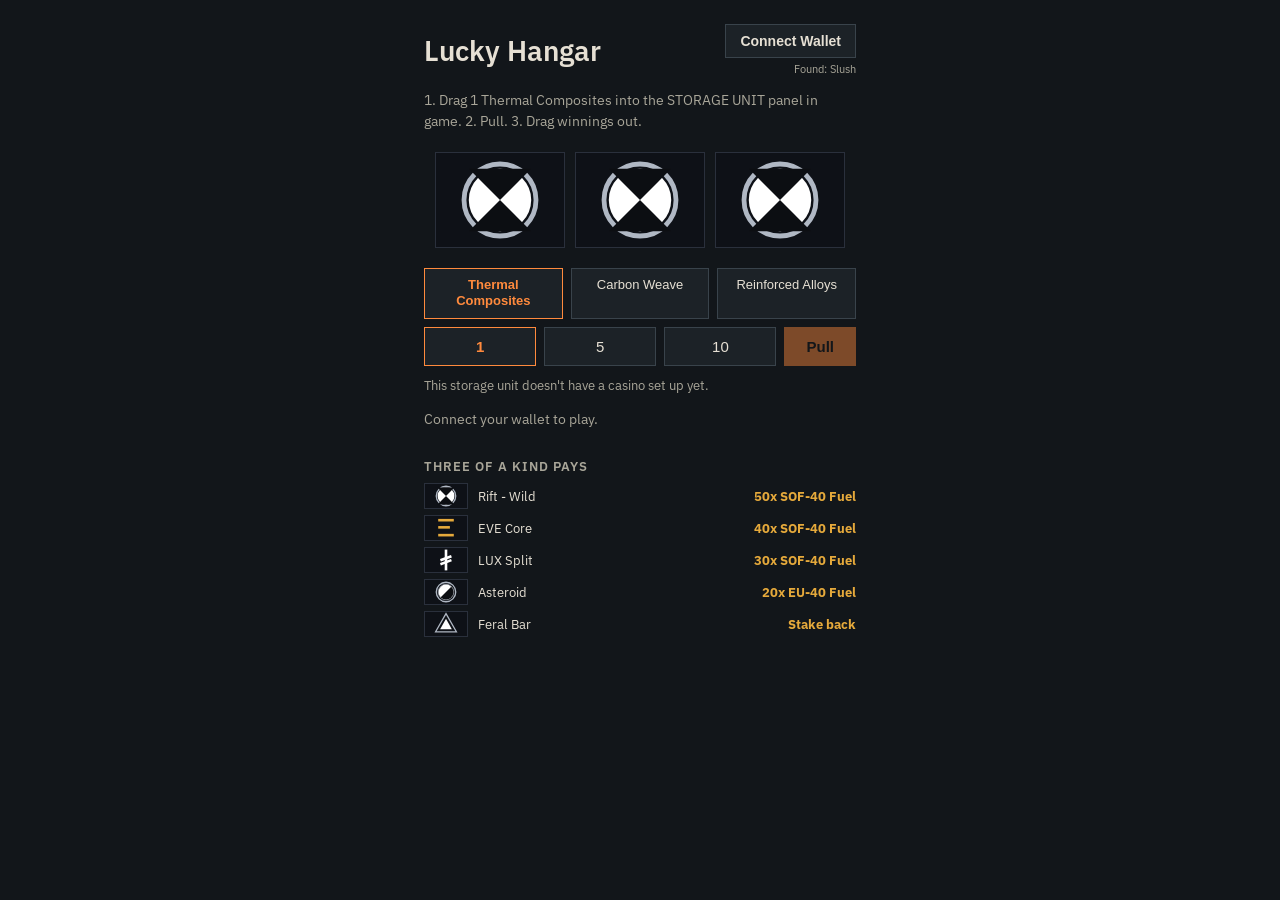
==== index.html @ 4b9a3ab9 "Add files via upload" ====
<!doctype html>
<html lang="en">
  <head>
    <meta charset="UTF-8" />
    <meta name="viewport" content="width=device-width, initial-scale=1.0" />
    <title>Lucky Hangar</title>
    <link rel="preconnect" href="https://fonts.googleapis.com" />
    <link href="https://fonts.googleapis.com/css2?family=IBM+Plex+Sans:wght@400;600;700&display=swap" rel="stylesheet" />
    <style>
      html, body { margin: 0; background: #12161a; }
      * { box-sizing: border-box; }
    </style>
    <script type="module" crossorigin src="./assets/index-D8gxlqNQ.js"></script>
  </head>
  <body>
    <div id="root"></div>
    <!-- The game's browser has no dev tools: show uncaught errors on the page instead. -->
    <div id="page-errors" style="display:none;position:fixed;left:0;right:0;bottom:0;max-height:40vh;overflow:auto;background:#3a1418;color:#ffd7d7;font:12px/1.4 monospace;padding:8px 12px;white-space:pre-wrap;z-index:99999"></div>
    <script>
      (function () {
        function show(msg) {
          var box = document.getElementById("page-errors");
          if (!box) return;
          box.style.display = "block";
          box.textContent += (box.textContent ? "\n" : "") + "Error: " + msg;
        }
        window.addEventListener("error", function (e) { show(e.message + (e.filename ? " (" + e.filename.split("/").pop() + ":" + e.lineno + ")" : "")); });
        window.addEventListener("unhandledrejection", function (e) { show((e.reason && e.reason.message) || String(e.reason)); });
      })();
    </script>
  </body>
</html>
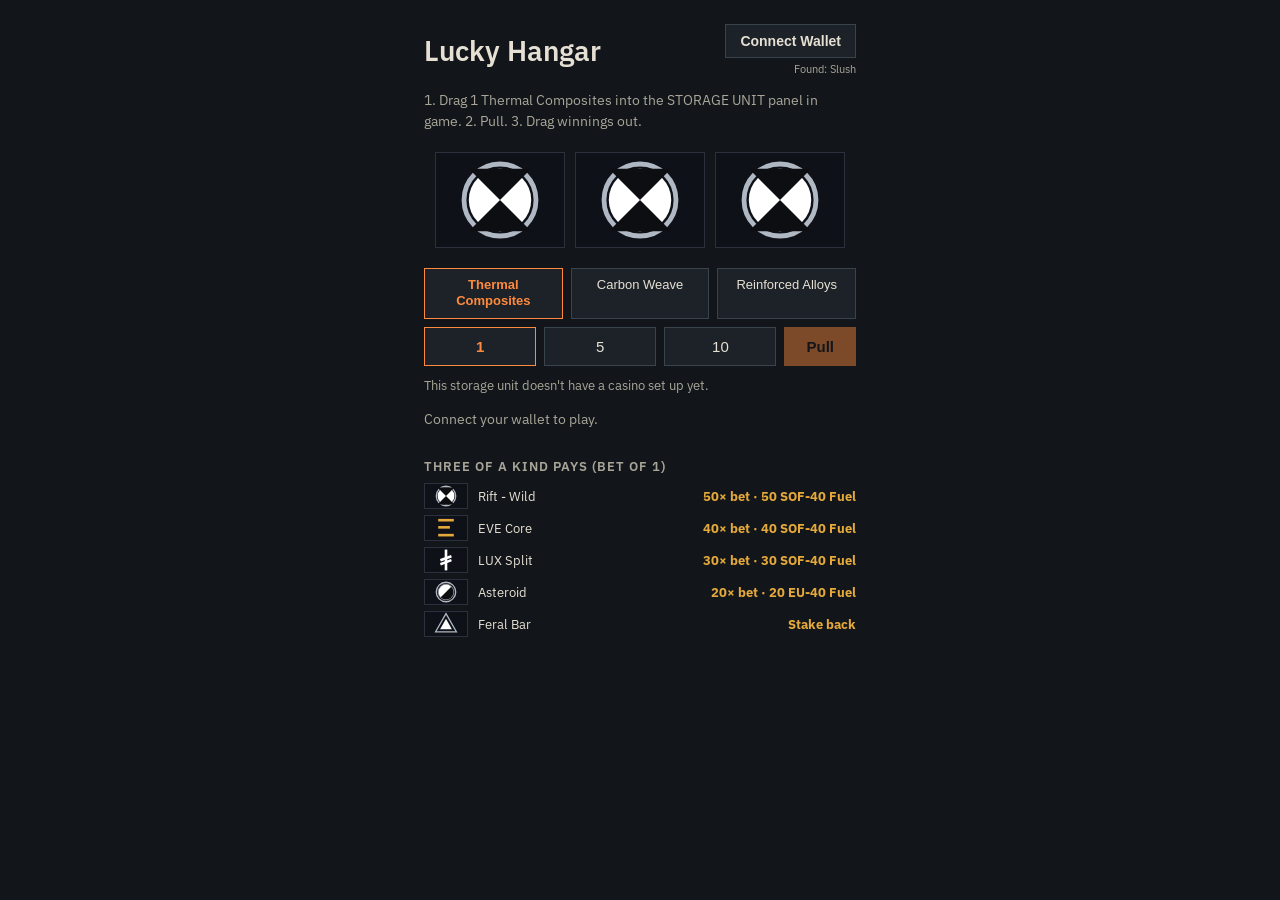
==== commit 0795f8b5: "Add files via upload" ====
--- a/index.html
+++ b/index.html
@@ -10,7 +10,7 @@
       html, body { margin: 0; background: #12161a; }
       * { box-sizing: border-box; }
     </style>
-    <script type="module" crossorigin src="./assets/index-D8gxlqNQ.js"></script>
+    <script type="module" crossorigin src="./assets/index-DmJBJe1i.js"></script>
   </head>
   <body>
     <div id="root"></div>
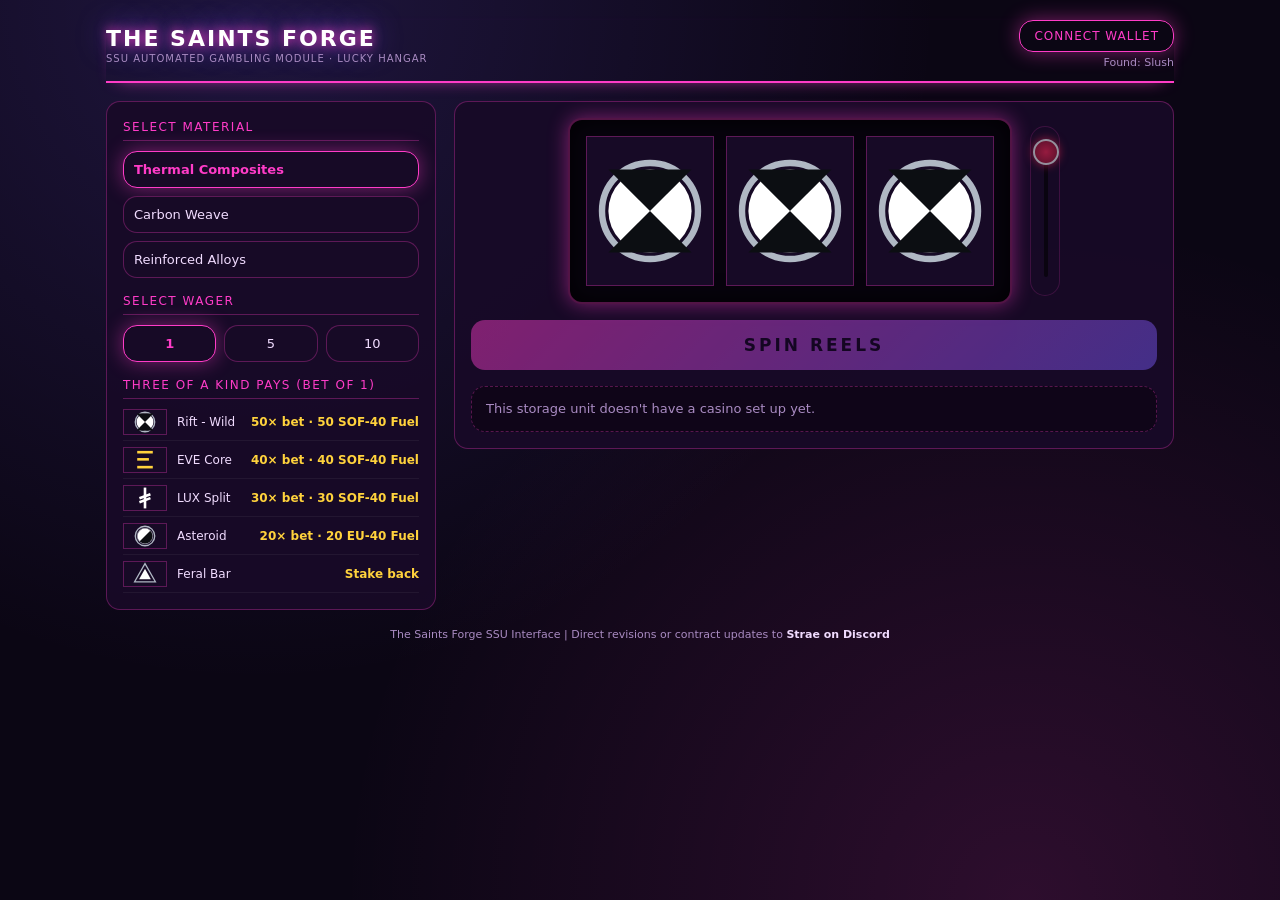
==== commit 3bb09a60: "Add files via upload" ====
--- a/index.html
+++ b/index.html
@@ -4,13 +4,12 @@
     <meta charset="UTF-8" />
     <meta name="viewport" content="width=device-width, initial-scale=1.0" />
     <title>Lucky Hangar</title>
-    <link rel="preconnect" href="https://fonts.googleapis.com" />
-    <link href="https://fonts.googleapis.com/css2?family=IBM+Plex+Sans:wght@400;600;700&display=swap" rel="stylesheet" />
     <style>
-      html, body { margin: 0; background: #12161a; }
+      html, body { margin: 0; background: #0b0614; }
       * { box-sizing: border-box; }
     </style>
-    <script type="module" crossorigin src="./assets/index-DmJBJe1i.js"></script>
+    <script type="module" crossorigin src="./assets/index-D9qPThvo.js"></script>
+    <link rel="stylesheet" crossorigin href="./assets/index-DUZbqh2z.css">
   </head>
   <body>
     <div id="root"></div>
--- a/assets/index-DUZbqh2z.css
+++ b/assets/index-DUZbqh2z.css
@@ -0,0 +1 @@
+:root{--bg: #0b0614;--panel: rgba(24, 10, 40, .92);--panel-2: #170a26;--line: rgba(255, 60, 200, .3);--text: #f1dcff;--dim: #a98bc2;--accent: #ff3cc8;--accent-2: #7a5cff;--warm: #ffd23c;--bad: #ff7b8f;--glow: 0 0 20px rgba(255, 60, 200, .45);--btn-text: #12041f;--reel-bg: #07030d;--font: "Trebuchet MS", system-ui, sans-serif;--radius: 14px;--title-shadow: 0 0 12px #ff3cc8, 0 0 30px #7a5cff}*{box-sizing:border-box;margin:0;padding:0}html,body{background:var(--bg)}body{color:var(--text);font-family:var(--font);min-height:100vh;background-image:radial-gradient(circle at 20% 0%,rgba(122,92,255,.18),transparent 50%),radial-gradient(circle at 80% 100%,rgba(255,60,200,.14),transparent 50%);background-attachment:fixed}.app{max-width:1100px;margin:0 auto;padding:20px 16px}header.top{display:flex;justify-content:space-between;align-items:center;gap:12px;flex-wrap:wrap;border-bottom:2px solid var(--accent);padding-bottom:12px;margin-bottom:18px;box-shadow:0 6px 18px -12px var(--accent)}.brand{font-size:22px;font-weight:700;letter-spacing:2px;color:#fff;text-shadow:var(--title-shadow)}.brand small{display:block;font-size:10px;letter-spacing:1px;color:var(--dim);text-shadow:none;font-weight:400;margin-top:2px}.grid{display:grid;grid-template-columns:330px 1fr;gap:18px;align-items:start}@media (max-width: 820px){.grid{grid-template-columns:1fr}.machine{order:-1}.opts.items{grid-template-columns:repeat(3,1fr)}.lever{display:none}}.panel{background:var(--panel);border:1px solid var(--line);border-radius:var(--radius);padding:16px}.title{font-size:12px;letter-spacing:1.5px;text-transform:uppercase;color:var(--accent);border-bottom:1px solid var(--line);padding-bottom:6px;margin:2px 0 10px}.title.gap{margin-top:16px}.opts{display:grid;gap:8px}.opts.bets{grid-template-columns:repeat(3,1fr)}.opt{background:var(--panel-2);border:1px solid var(--line);color:var(--text);border-radius:var(--radius);padding:10px;text-align:left;cursor:pointer;font:inherit;font-size:13px;transition:border-color .15s,box-shadow .15s}.opts.bets .opt{text-align:center}.opt small{display:block;color:var(--dim);font-size:11px;margin-top:3px;font-weight:400}.opt:hover:not(:disabled){border-color:var(--accent)}.opt[aria-pressed=true]{border-color:var(--accent);color:var(--accent);box-shadow:var(--glow);font-weight:700}.opt:disabled{cursor:not-allowed;opacity:.7}.pays{list-style:none;display:grid;gap:6px}.pays li{display:flex;align-items:center;gap:10px;font-size:12px;border-bottom:1px solid rgba(255,255,255,.05);padding-bottom:5px}.pays li .name{flex:1}.pays li b{color:var(--warm);text-align:right}.machine{display:flex;flex-direction:column;align-items:center;gap:16px}.reels-row{display:flex;align-items:center;gap:18px}.reels{display:flex;gap:12px;background:var(--reel-bg);border:2px solid var(--line);padding:16px;border-radius:var(--radius);box-shadow:inset 0 0 25px #000000e6,var(--glow)}.reels .reel{transition:opacity .1s}.reels.spinning .reel{opacity:.75}.lever{width:30px;height:170px;background:var(--panel-2);border:1px solid var(--line);border-radius:15px;position:relative;cursor:pointer;padding:0}.lever:before{content:"";position:absolute;left:13px;top:20px;width:4px;height:130px;background:#000;border-radius:2px}.lever .knob{position:absolute;left:2px;top:12px;width:26px;height:26px;border-radius:50%;border:2px solid #fff;background:radial-gradient(circle,#ff2a55,#8c1530);box-shadow:0 0 10px #ff2a55;transition:top .15s ease-out}.lever.pulled .knob{top:132px}.lever:disabled{cursor:not-allowed;opacity:.55}.spin{width:100%;border:0;padding:15px;font:inherit;font-size:17px;font-weight:700;letter-spacing:3px;text-transform:uppercase;color:var(--btn-text);background:linear-gradient(135deg,var(--accent),var(--accent-2));border-radius:var(--radius);box-shadow:var(--glow);cursor:pointer;transition:transform .15s,opacity .15s}.spin:hover:not(:disabled){transform:scale(1.01)}.spin:disabled{opacity:.45;cursor:not-allowed;box-shadow:none}.slotline{width:100%;font-size:12px;color:var(--dim);line-height:1.5}.slotline .warn{color:var(--warm)}.tray{width:100%;border:1px dashed var(--line);border-radius:var(--radius);padding:12px 14px;font-size:13px;line-height:1.5;color:var(--dim);background:#00000059;min-height:46px}.tray.win{color:var(--warm);border:1px solid var(--warm);box-shadow:0 0 14px #ffd23c40}.tray.bad{color:var(--bad);border-color:var(--bad)}footer.foot{text-align:center;font-size:11px;color:var(--dim);margin-top:18px}footer.foot b{color:var(--text)}
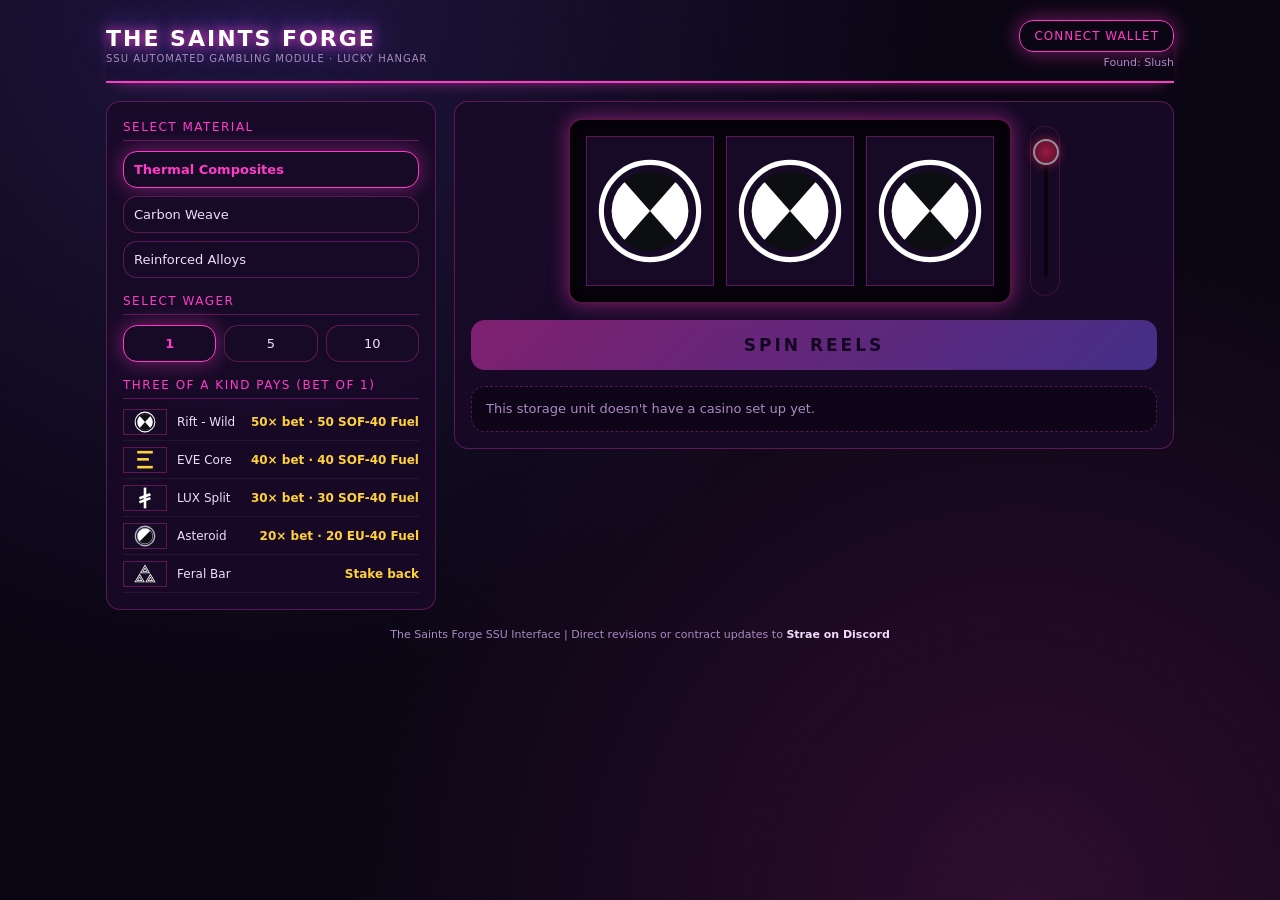
==== commit 8fbb5ef8: "Add files via upload" ====
--- a/index.html
+++ b/index.html
@@ -8,7 +8,7 @@
       html, body { margin: 0; background: #0b0614; }
       * { box-sizing: border-box; }
     </style>
-    <script type="module" crossorigin src="./assets/index-D9qPThvo.js"></script>
+    <script type="module" crossorigin src="./assets/index-wdxPGvLr.js"></script>
     <link rel="stylesheet" crossorigin href="./assets/index-DUZbqh2z.css">
   </head>
   <body>
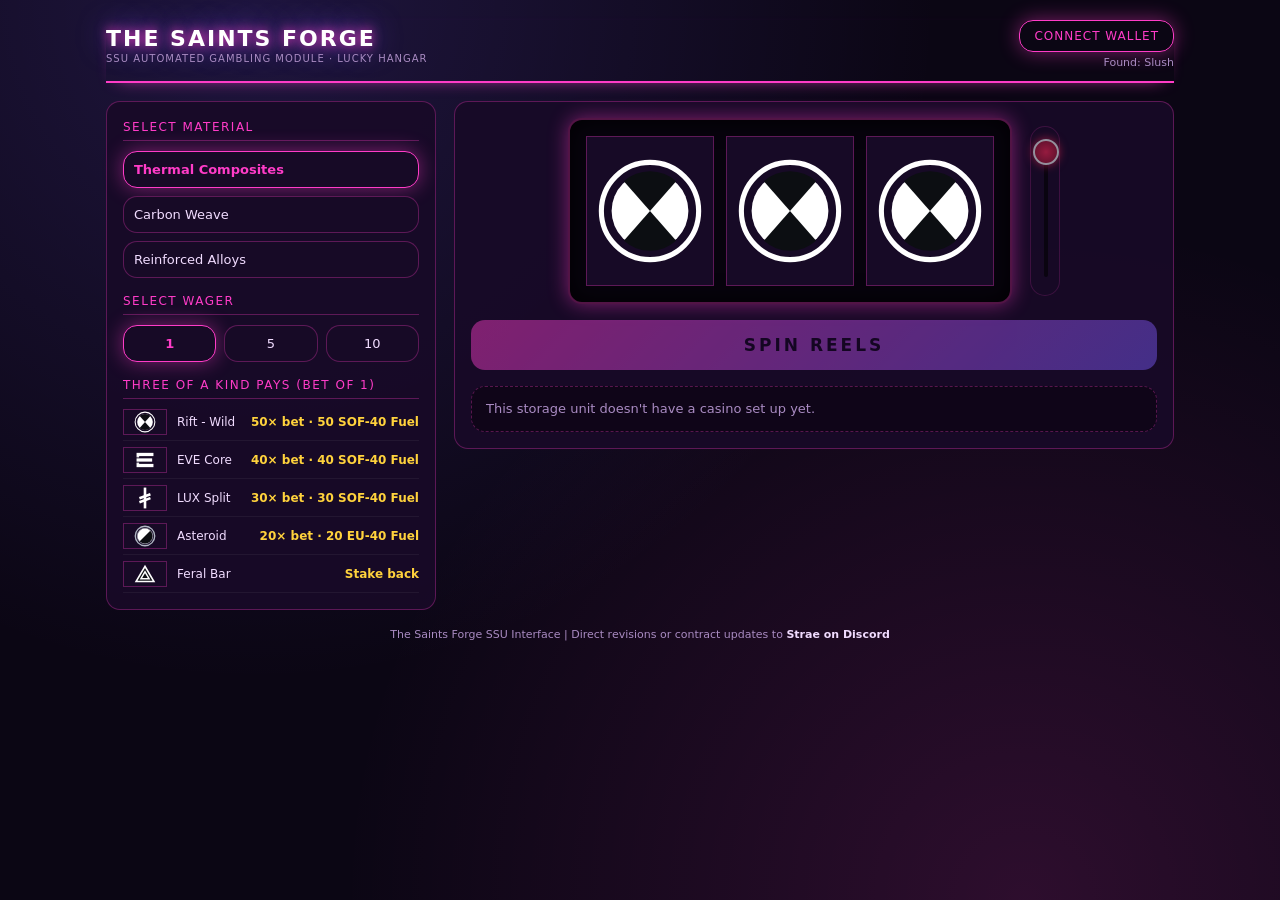
==== commit 1ef130b2: "Add files via upload" ====
--- a/index.html
+++ b/index.html
@@ -8,7 +8,7 @@
       html, body { margin: 0; background: #0b0614; }
       * { box-sizing: border-box; }
     </style>
-    <script type="module" crossorigin src="./assets/index-wdxPGvLr.js"></script>
+    <script type="module" crossorigin src="./assets/index-CPVtDSXt.js"></script>
     <link rel="stylesheet" crossorigin href="./assets/index-DUZbqh2z.css">
   </head>
   <body>
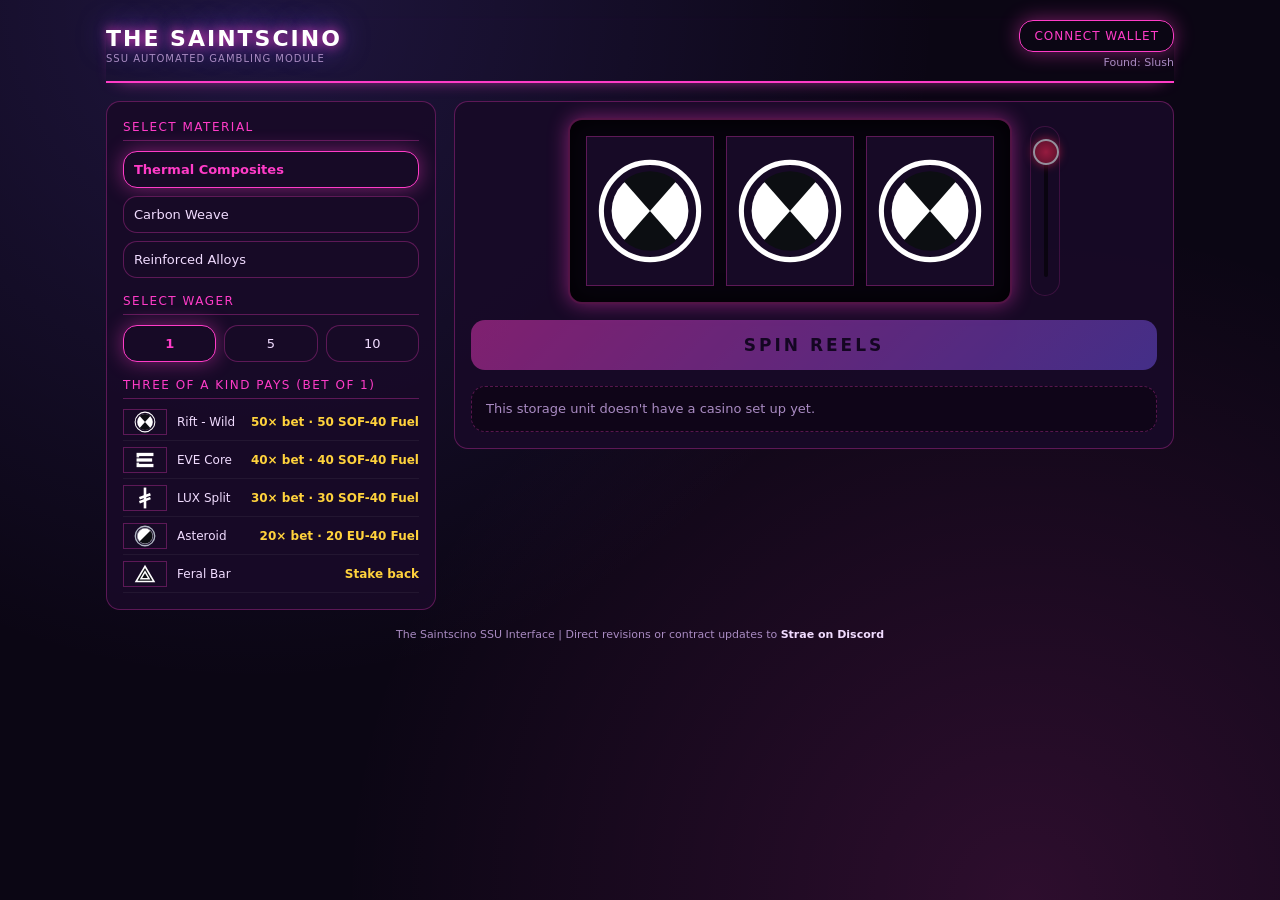
==== commit 589db5c1: "Add files via upload" ====
--- a/index.html
+++ b/index.html
@@ -3,12 +3,12 @@
   <head>
     <meta charset="UTF-8" />
     <meta name="viewport" content="width=device-width, initial-scale=1.0" />
-    <title>Lucky Hangar</title>
+    <title>The Saintscino</title>
     <style>
       html, body { margin: 0; background: #0b0614; }
       * { box-sizing: border-box; }
     </style>
-    <script type="module" crossorigin src="./assets/index-CPVtDSXt.js"></script>
+    <script type="module" crossorigin src="./assets/index-DnS7JJaZ.js"></script>
     <link rel="stylesheet" crossorigin href="./assets/index-DUZbqh2z.css">
   </head>
   <body>
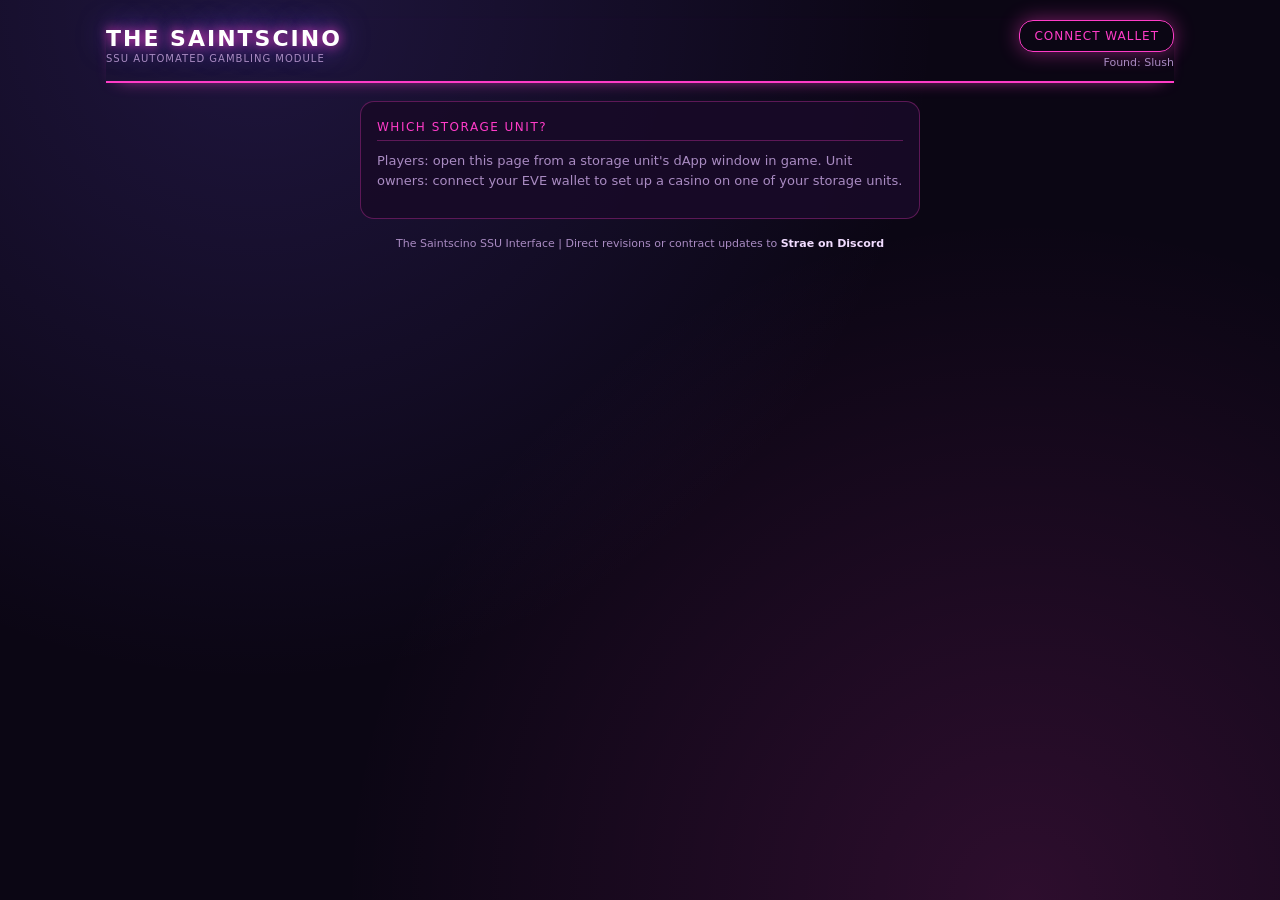
==== commit cc1fee29: "Add files via upload" ====
--- a/index.html
+++ b/index.html
@@ -8,8 +8,8 @@
       html, body { margin: 0; background: #0b0614; }
       * { box-sizing: border-box; }
     </style>
-    <script type="module" crossorigin src="./assets/index-DnS7JJaZ.js"></script>
-    <link rel="stylesheet" crossorigin href="./assets/index-DUZbqh2z.css">
+    <script type="module" crossorigin src="./assets/index-CQlFW5LG.js"></script>
+    <link rel="stylesheet" crossorigin href="./assets/index-CR0ZkRjx.css">
   </head>
   <body>
     <div id="root"></div>
--- a/assets/index-CR0ZkRjx.css
+++ b/assets/index-CR0ZkRjx.css
@@ -0,0 +1 @@
+:root{--bg: #0b0614;--panel: rgba(24, 10, 40, .92);--panel-2: #170a26;--line: rgba(255, 60, 200, .3);--text: #f1dcff;--dim: #a98bc2;--accent: #ff3cc8;--accent-2: #7a5cff;--warm: #ffd23c;--bad: #ff7b8f;--glow: 0 0 20px rgba(255, 60, 200, .45);--btn-text: #12041f;--reel-bg: #07030d;--font: "Trebuchet MS", system-ui, sans-serif;--radius: 14px;--title-shadow: 0 0 12px #ff3cc8, 0 0 30px #7a5cff}*{box-sizing:border-box;margin:0;padding:0}html,body{background:var(--bg)}body{color:var(--text);font-family:var(--font);min-height:100vh;background-image:radial-gradient(circle at 20% 0%,rgba(122,92,255,.18),transparent 50%),radial-gradient(circle at 80% 100%,rgba(255,60,200,.14),transparent 50%);background-attachment:fixed}.app{max-width:1100px;margin:0 auto;padding:20px 16px}header.top{display:flex;justify-content:space-between;align-items:center;gap:12px;flex-wrap:wrap;border-bottom:2px solid var(--accent);padding-bottom:12px;margin-bottom:18px;box-shadow:0 6px 18px -12px var(--accent)}.brand{font-size:22px;font-weight:700;letter-spacing:2px;color:#fff;text-shadow:var(--title-shadow)}.brand small{display:block;font-size:10px;letter-spacing:1px;color:var(--dim);text-shadow:none;font-weight:400;margin-top:2px}.grid{display:grid;grid-template-columns:330px 1fr;gap:18px;align-items:start}@media (max-width: 820px){.grid{grid-template-columns:1fr}.machine{order:-1}.opts.items{grid-template-columns:repeat(3,1fr)}.lever{display:none}}.panel{background:var(--panel);border:1px solid var(--line);border-radius:var(--radius);padding:16px}.title{font-size:12px;letter-spacing:1.5px;text-transform:uppercase;color:var(--accent);border-bottom:1px solid var(--line);padding-bottom:6px;margin:2px 0 10px}.title.gap{margin-top:16px}.opts{display:grid;gap:8px}.opts.bets{grid-template-columns:repeat(3,1fr)}.opt{background:var(--panel-2);border:1px solid var(--line);color:var(--text);border-radius:var(--radius);padding:10px;text-align:left;cursor:pointer;font:inherit;font-size:13px;transition:border-color .15s,box-shadow .15s}.opts.bets .opt{text-align:center}.opt small{display:block;color:var(--dim);font-size:11px;margin-top:3px;font-weight:400}.opt:hover:not(:disabled){border-color:var(--accent)}.opt[aria-pressed=true]{border-color:var(--accent);color:var(--accent);box-shadow:var(--glow);font-weight:700}.opt:disabled{cursor:not-allowed;opacity:.7}.pays{list-style:none;display:grid;gap:6px}.pays li{display:flex;align-items:center;gap:10px;font-size:12px;border-bottom:1px solid rgba(255,255,255,.05);padding-bottom:5px}.pays li .name{flex:1}.pays li b{color:var(--warm);text-align:right}.machine{display:flex;flex-direction:column;align-items:center;gap:16px}.reels-row{display:flex;align-items:center;gap:18px}.reels{display:flex;gap:12px;background:var(--reel-bg);border:2px solid var(--line);padding:16px;border-radius:var(--radius);box-shadow:inset 0 0 25px #000000e6,var(--glow)}.reels .reel{transition:opacity .1s}.reels.spinning .reel{opacity:.75}.lever{width:30px;height:170px;background:var(--panel-2);border:1px solid var(--line);border-radius:15px;position:relative;cursor:pointer;padding:0}.lever:before{content:"";position:absolute;left:13px;top:20px;width:4px;height:130px;background:#000;border-radius:2px}.lever .knob{position:absolute;left:2px;top:12px;width:26px;height:26px;border-radius:50%;border:2px solid #fff;background:radial-gradient(circle,#ff2a55,#8c1530);box-shadow:0 0 10px #ff2a55;transition:top .15s ease-out}.lever.pulled .knob{top:132px}.lever:disabled{cursor:not-allowed;opacity:.55}.spin{width:100%;border:0;padding:15px;font:inherit;font-size:17px;font-weight:700;letter-spacing:3px;text-transform:uppercase;color:var(--btn-text);background:linear-gradient(135deg,var(--accent),var(--accent-2));border-radius:var(--radius);box-shadow:var(--glow);cursor:pointer;transition:transform .15s,opacity .15s}.spin:hover:not(:disabled){transform:scale(1.01)}.spin:disabled{opacity:.45;cursor:not-allowed;box-shadow:none}.slotline{width:100%;font-size:12px;color:var(--dim);line-height:1.5}.slotline .warn{color:var(--warm)}.tray{width:100%;border:1px dashed var(--line);border-radius:var(--radius);padding:12px 14px;font-size:13px;line-height:1.5;color:var(--dim);background:#00000059;min-height:46px}.tray.win{color:var(--warm);border:1px solid var(--warm);box-shadow:0 0 14px #ffd23c40}.tray.bad{color:var(--bad);border-color:var(--bad)}footer.foot{text-align:center;font-size:11px;color:var(--dim);margin-top:18px}footer.foot b{color:var(--text)}.picker{max-width:560px;margin:0 auto}.picker p{font-size:13px;line-height:1.5;color:var(--dim);margin:6px 0 12px}
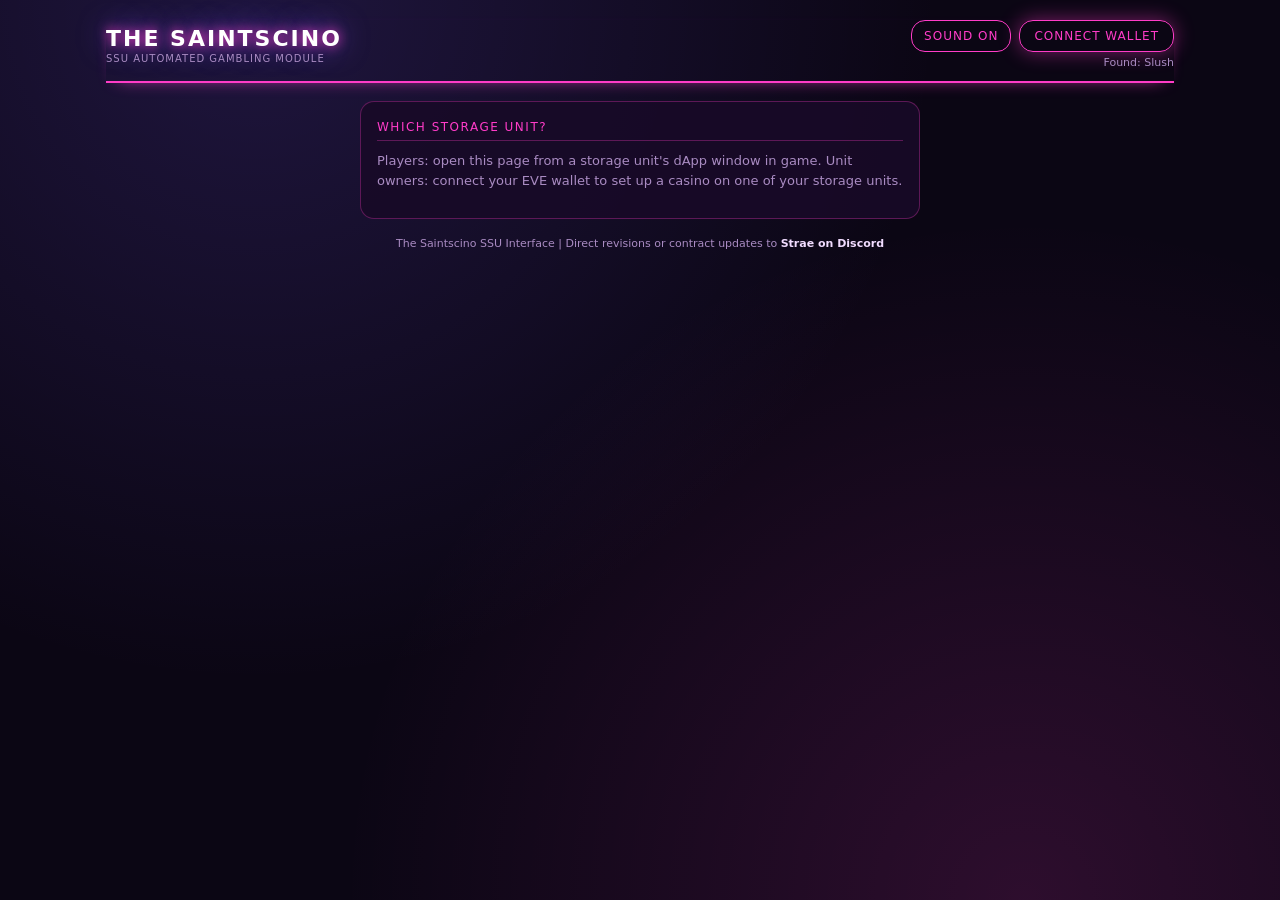
==== commit f449a4d9: "Add files via upload" ====
--- a/index.html
+++ b/index.html
@@ -8,8 +8,8 @@
       html, body { margin: 0; background: #0b0614; }
       * { box-sizing: border-box; }
     </style>
-    <script type="module" crossorigin src="./assets/index-CQlFW5LG.js"></script>
-    <link rel="stylesheet" crossorigin href="./assets/index-CR0ZkRjx.css">
+    <script type="module" crossorigin src="./assets/index-ZBNr-Bvy.js"></script>
+    <link rel="stylesheet" crossorigin href="./assets/index-BLivfvRB.css">
   </head>
   <body>
     <div id="root"></div>
--- a/assets/index-BLivfvRB.css
+++ b/assets/index-BLivfvRB.css
@@ -0,0 +1 @@
+:root{--bg: #0b0614;--panel: rgba(24, 10, 40, .92);--panel-2: #170a26;--line: rgba(255, 60, 200, .3);--text: #f1dcff;--dim: #a98bc2;--accent: #ff3cc8;--accent-2: #7a5cff;--warm: #ffd23c;--bad: #ff7b8f;--glow: 0 0 20px rgba(255, 60, 200, .45);--btn-text: #12041f;--reel-bg: #07030d;--font: "Trebuchet MS", system-ui, sans-serif;--radius: 14px;--title-shadow: 0 0 12px #ff3cc8, 0 0 30px #7a5cff}*{box-sizing:border-box;margin:0;padding:0}html,body{background:var(--bg)}body{color:var(--text);font-family:var(--font);min-height:100vh;background-image:radial-gradient(circle at 20% 0%,rgba(122,92,255,.18),transparent 50%),radial-gradient(circle at 80% 100%,rgba(255,60,200,.14),transparent 50%);background-attachment:fixed}.app{max-width:1100px;margin:0 auto;padding:20px 16px}header.top{display:flex;justify-content:space-between;align-items:center;gap:12px;flex-wrap:wrap;border-bottom:2px solid var(--accent);padding-bottom:12px;margin-bottom:18px;box-shadow:0 6px 18px -12px var(--accent)}.brand{font-size:22px;font-weight:700;letter-spacing:2px;color:#fff;text-shadow:var(--title-shadow)}.brand small{display:block;font-size:10px;letter-spacing:1px;color:var(--dim);text-shadow:none;font-weight:400;margin-top:2px}.grid{display:grid;grid-template-columns:330px 1fr;gap:18px;align-items:start}@media (max-width: 820px){.grid{grid-template-columns:1fr}.machine{order:-1}.opts.items{grid-template-columns:repeat(3,1fr)}.lever{display:none}}.panel{background:var(--panel);border:1px solid var(--line);border-radius:var(--radius);padding:16px}.title{font-size:12px;letter-spacing:1.5px;text-transform:uppercase;color:var(--accent);border-bottom:1px solid var(--line);padding-bottom:6px;margin:2px 0 10px}.title.gap{margin-top:16px}.opts{display:grid;gap:8px}.opts.bets{grid-template-columns:repeat(3,1fr)}.opt{background:var(--panel-2);border:1px solid var(--line);color:var(--text);border-radius:var(--radius);padding:10px;text-align:left;cursor:pointer;font:inherit;font-size:13px;transition:border-color .15s,box-shadow .15s}.opts.bets .opt{text-align:center}.opt small{display:block;color:var(--dim);font-size:11px;margin-top:3px;font-weight:400}.opt:hover:not(:disabled){border-color:var(--accent)}.opt[aria-pressed=true]{border-color:var(--accent);color:var(--accent);box-shadow:var(--glow);font-weight:700}.opt:disabled{cursor:not-allowed;opacity:.7}.pays{list-style:none;display:grid;gap:6px}.pays li{display:flex;align-items:center;gap:10px;font-size:12px;border-bottom:1px solid rgba(255,255,255,.05);padding-bottom:5px}.pays li .name{flex:1}.pays li b{color:var(--warm);text-align:right}.machine{display:flex;flex-direction:column;align-items:center;gap:16px}.reels-row{display:flex;align-items:center;gap:18px}.reels{display:flex;gap:12px;background:var(--reel-bg);border:2px solid var(--line);padding:16px;border-radius:var(--radius);box-shadow:inset 0 0 25px #000000e6,var(--glow)}.reels .reel{transition:opacity .1s}.reels.spinning .reel{opacity:.75}.lever{width:30px;height:170px;background:var(--panel-2);border:1px solid var(--line);border-radius:15px;position:relative;cursor:pointer;padding:0}.lever:before{content:"";position:absolute;left:13px;top:20px;width:4px;height:130px;background:#000;border-radius:2px}.lever .knob{position:absolute;left:2px;top:12px;width:26px;height:26px;border-radius:50%;border:2px solid #fff;background:radial-gradient(circle,#ff2a55,#8c1530);box-shadow:0 0 10px #ff2a55;transition:top .15s ease-out}.lever.pulled .knob{top:132px}.lever:disabled{cursor:not-allowed;opacity:.55}.spin{width:100%;border:0;padding:15px;font:inherit;font-size:17px;font-weight:700;letter-spacing:3px;text-transform:uppercase;color:var(--btn-text);background:linear-gradient(135deg,var(--accent),var(--accent-2));border-radius:var(--radius);box-shadow:var(--glow);cursor:pointer;transition:transform .15s,opacity .15s}.spin:hover:not(:disabled){transform:scale(1.01)}.spin:disabled{opacity:.45;cursor:not-allowed;box-shadow:none}.slotline{width:100%;font-size:12px;color:var(--dim);line-height:1.5}.slotline .warn{color:var(--warm)}.tray{width:100%;border:1px dashed var(--line);border-radius:var(--radius);padding:12px 14px;font-size:13px;line-height:1.5;color:var(--dim);background:#00000059;min-height:46px}.tray.win{color:var(--warm);border:1px solid var(--warm);box-shadow:0 0 14px #ffd23c40}.tray.bad{color:var(--bad);border-color:var(--bad)}footer.foot{text-align:center;font-size:11px;color:var(--dim);margin-top:18px}footer.foot b{color:var(--text)}.picker{max-width:560px;margin:0 auto}.picker p{font-size:13px;line-height:1.5;color:var(--dim);margin:6px 0 12px}.head-actions{display:flex;align-items:flex-start;gap:8px}.sound{background:transparent;color:var(--dim);border:1px solid var(--line);border-radius:var(--radius);padding:8px 12px;font:inherit;font-size:12px;letter-spacing:1px;text-transform:uppercase;cursor:pointer}.sound[aria-pressed=true]{color:var(--accent);border-color:var(--accent)}
